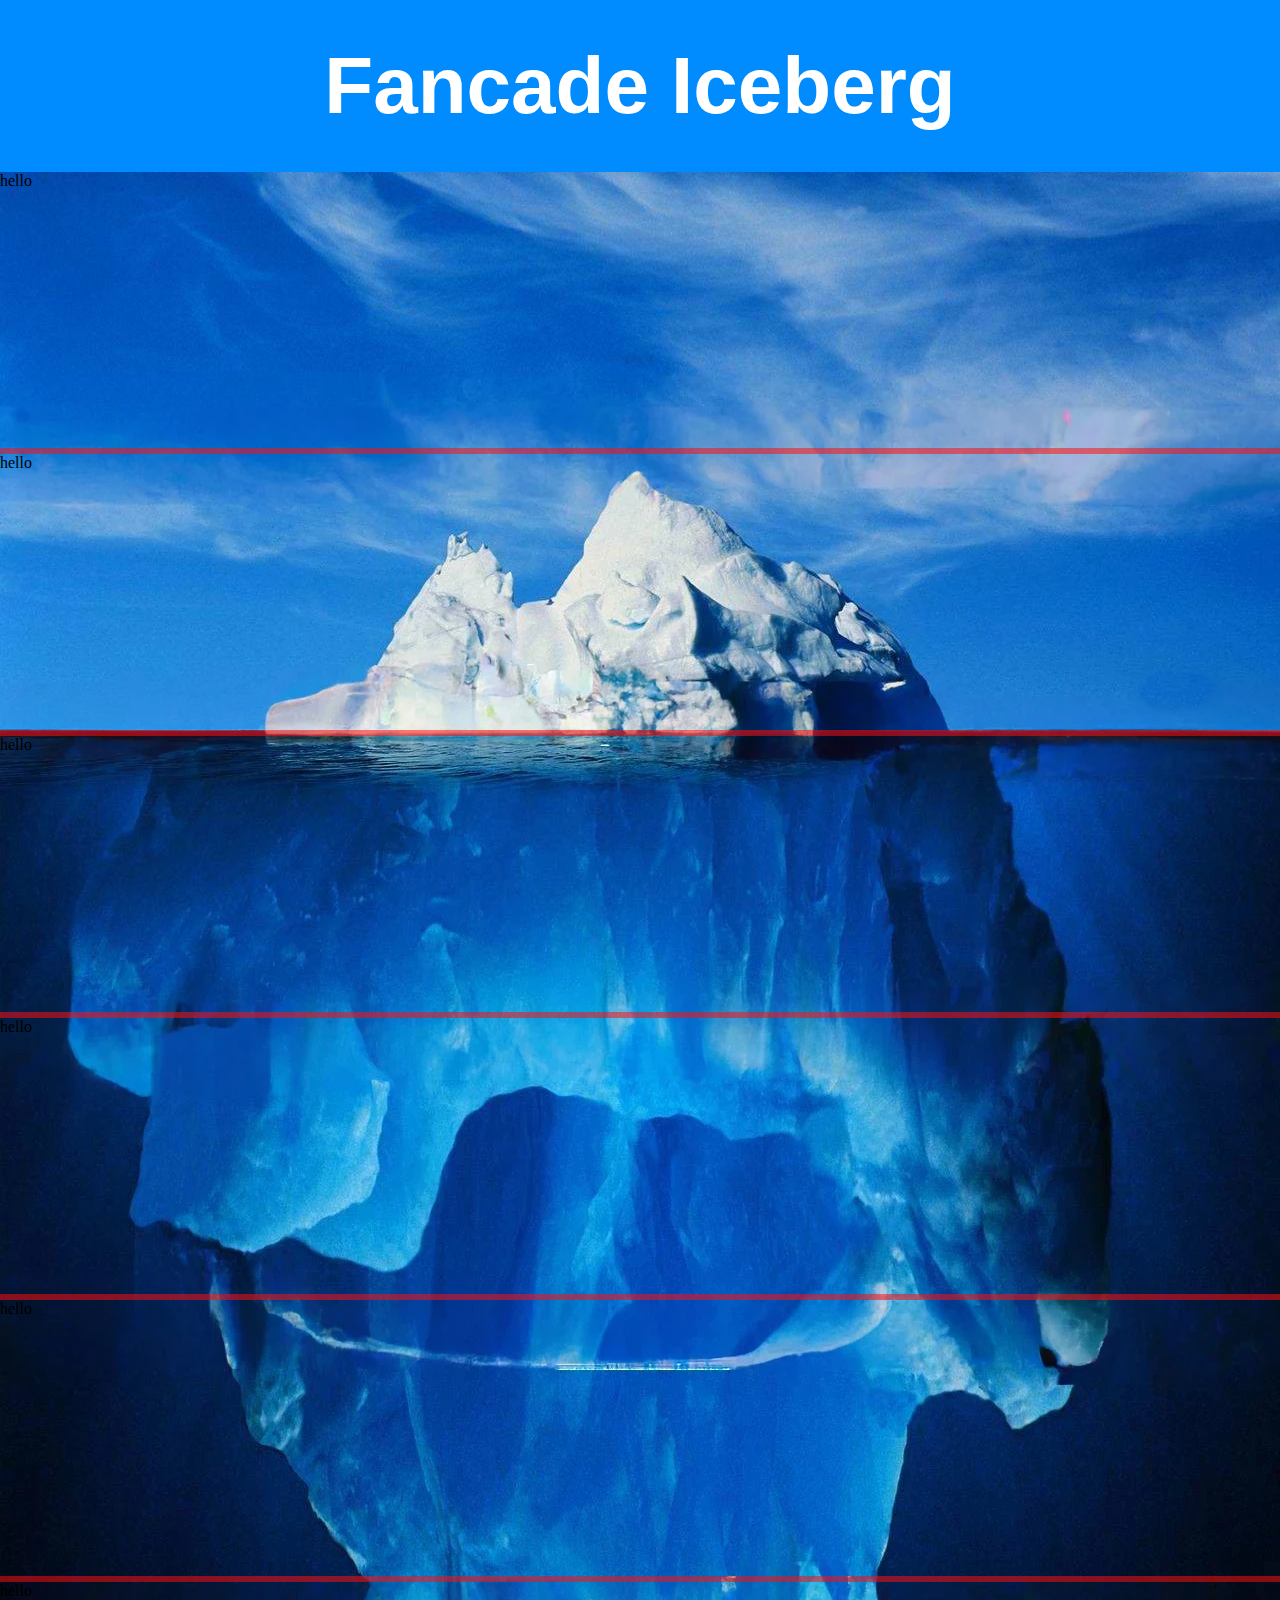
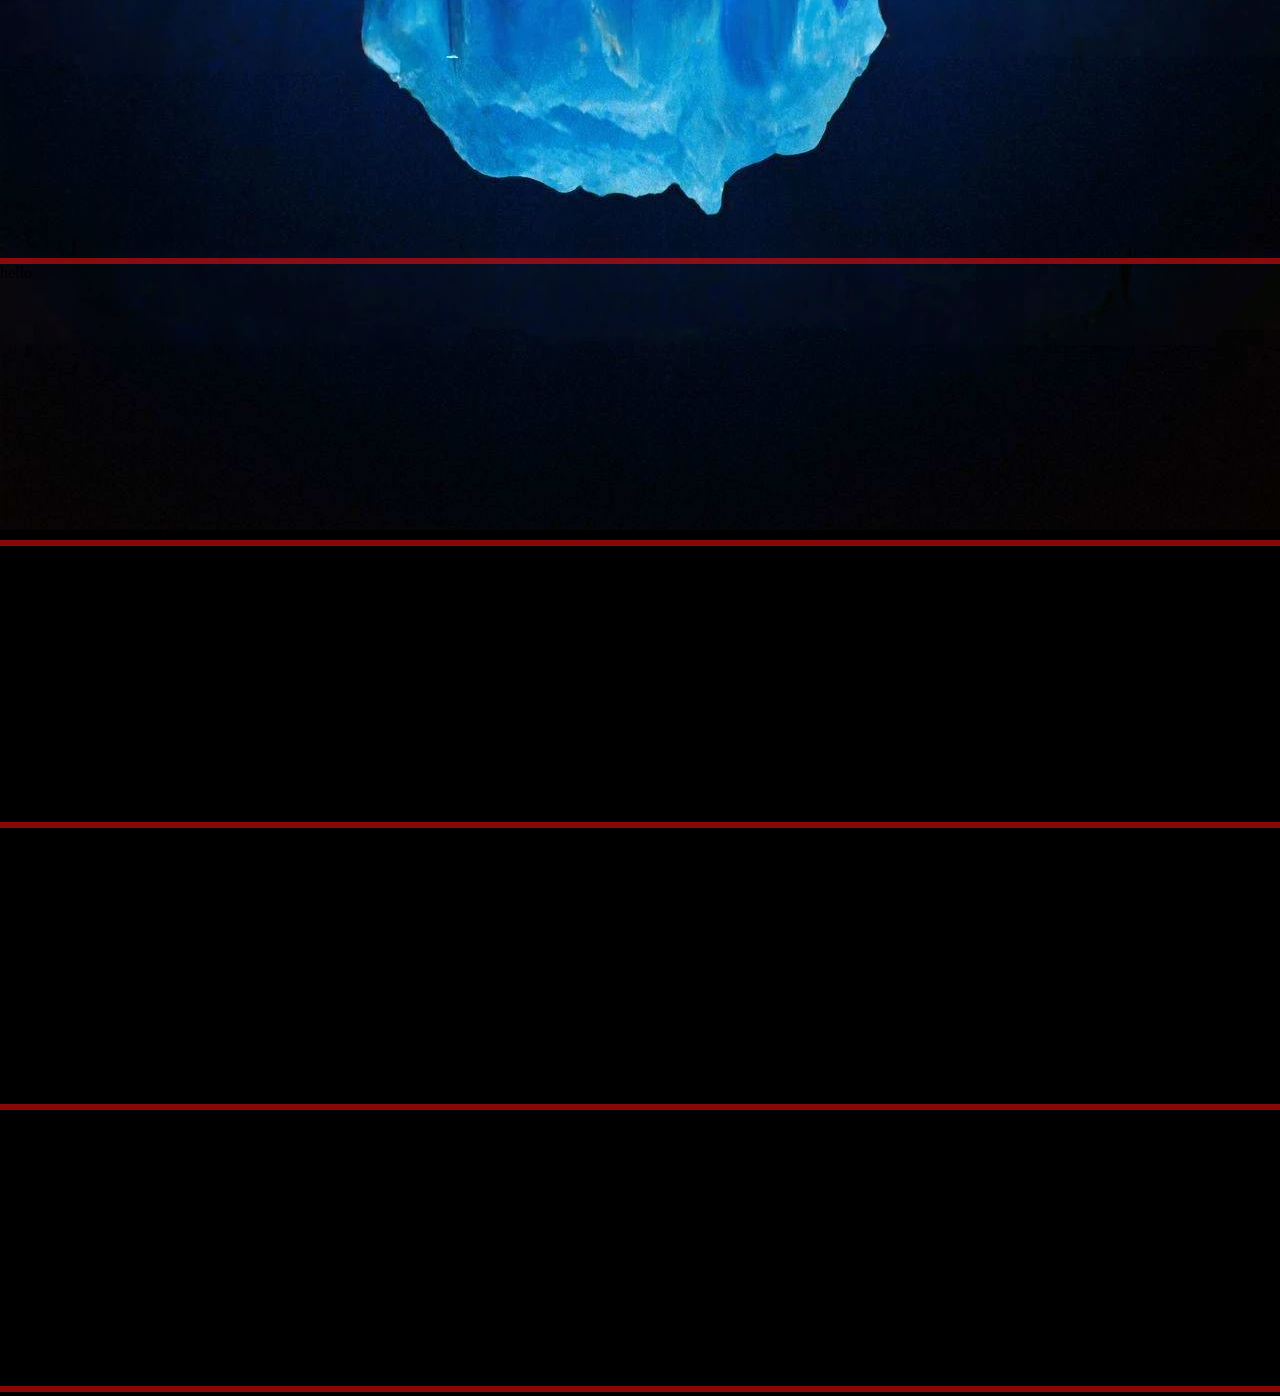
==== index.html @ 0d4ef21c "initial commit" ====
<!DOCTYPE html>
<html lang="en">
<head>
    <meta charset="UTF-8">
    <meta http-equiv="X-UA-Compatible" content="IE=edge">
    <meta name="viewport" content="width=device-width, initial-scale=1.0">
    <title>Fancade Iceberg</title>
    <link rel="stylesheet" href="style.css">
    <script src="https://ajax.googleapis.com/ajax/libs/jquery/3.6.4/jquery.min.js"></script>
    <script src="script.js"></script>
</head>
<body>
    <div id="webContainer">
        <div id="header">
            <h1>Fancade Iceberg</h1>
        </div>
        <div id="iceberg">
            <div id="tiers">
                
            </div>
        </div>
    </div>
    
</body>
</html>
---- style.css ----
* {
    margin: 0;
    padding: 0;
    }

#webContainer {
    width: 100%;
    height: auto;
    display: block;
    margin-left: auto;
    margin-right: auto;
}

#header {
    height: fit-content;
    width: 100%;
    background-color: rgb(0,140,255);
}

h1 {
    color: white;
    text-align: center;
    font-size: 80px;
    padding: 40px;
    font-family: sans-serif;
}

#iceberg {
    position: relative;
    display: inline-block;
    max-width: fit-content;
    height: fit-content;
    margin-left: auto;
    margin-right: auto;
}

#icebergImage {
    max-width: 100%;
    height: auto;
    display: block;
}

body {
    background: black
}

#tiers {
    position: absolute;
    height: 100%;
    width: 100%;
}

.tier {
    height: 10%;
    width: 100%
}
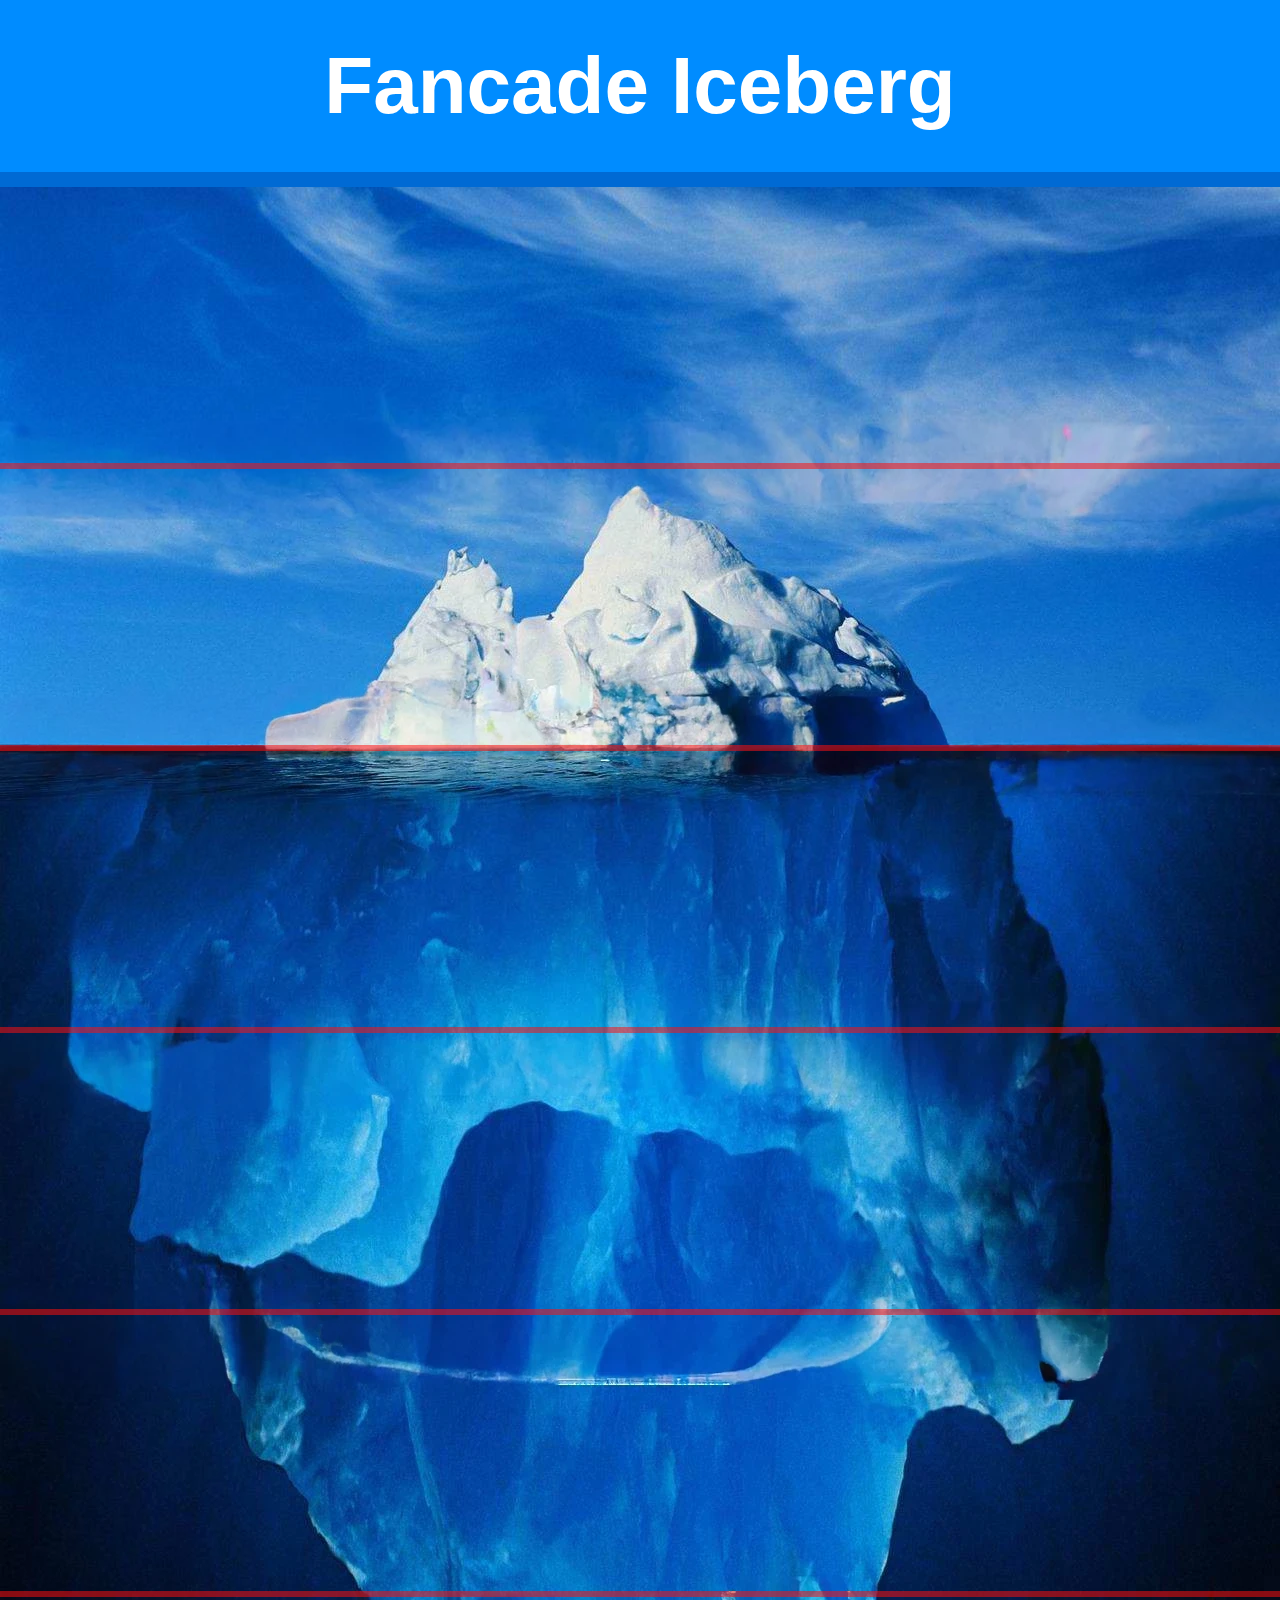
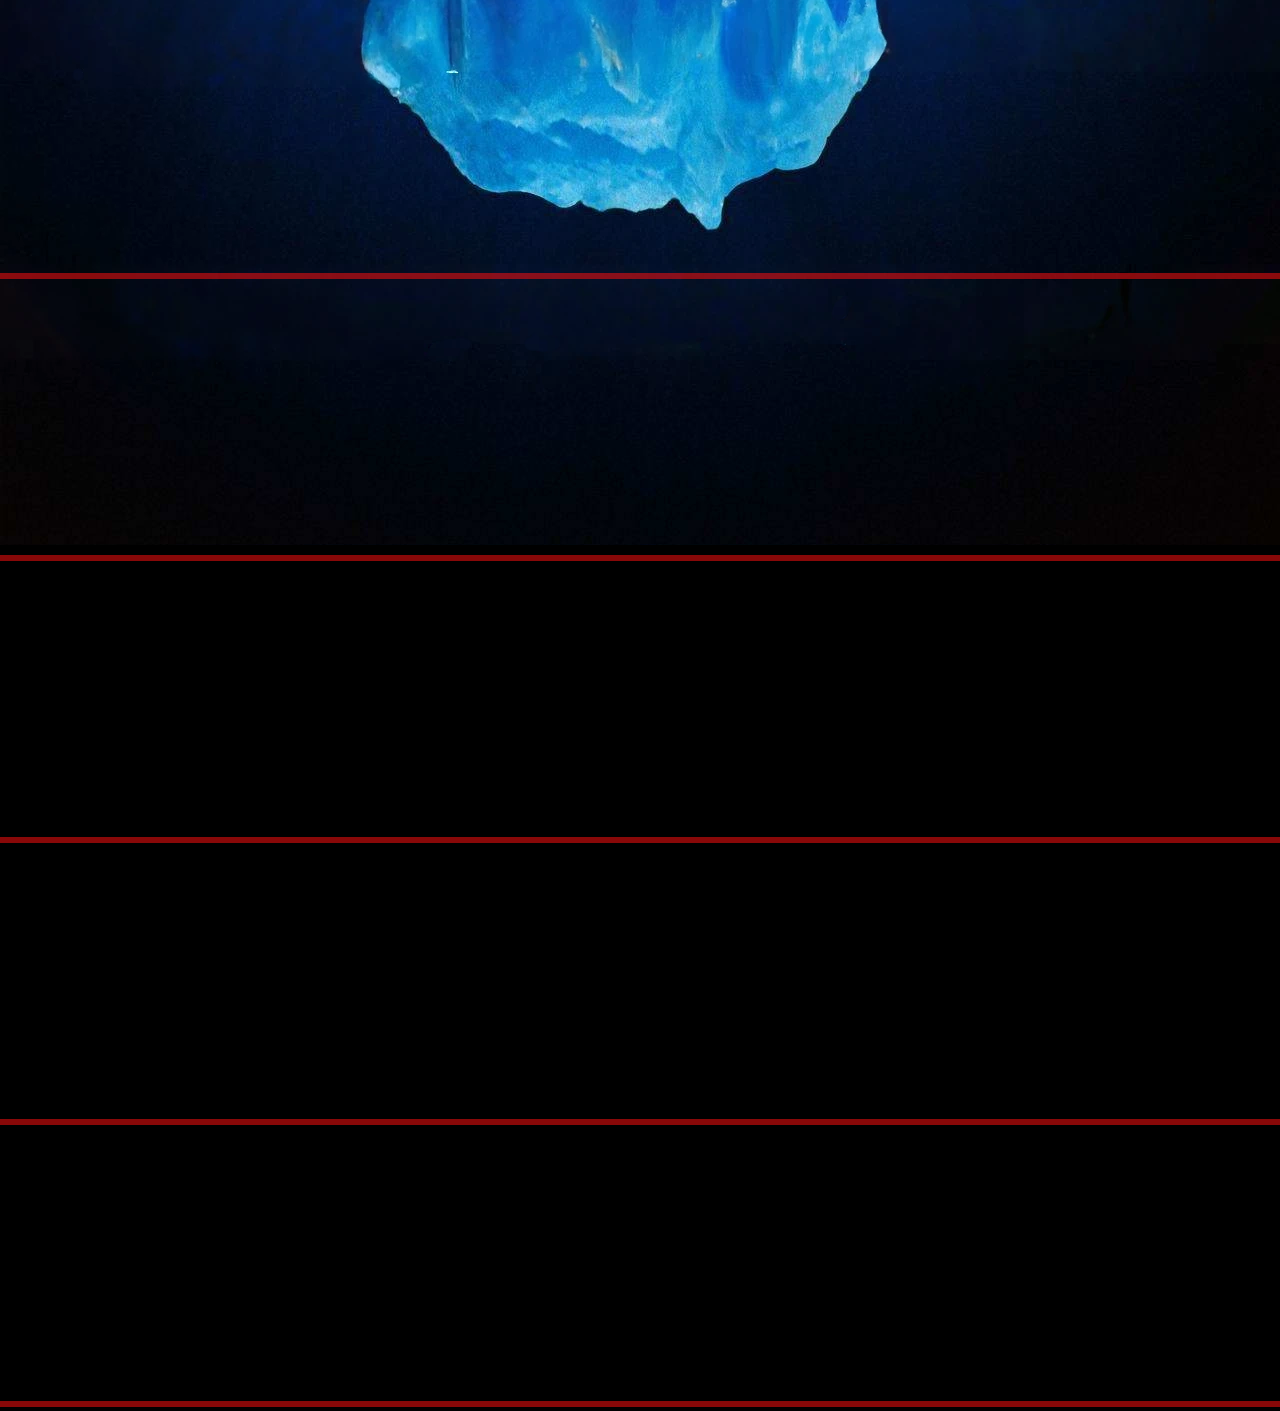
==== commit f88cd85f: "Added functionality that generates text from data" ====
--- a/index.html
+++ b/index.html
@@ -14,9 +14,10 @@
         <div id="header">
             <h1>Fancade Iceberg</h1>
         </div>
+        <div class="shade"></div>
         <div id="iceberg">
             <div id="tiers">
-                
+
             </div>
         </div>
     </div>
--- a/style.css
+++ b/style.css
@@ -15,6 +15,11 @@
     height: fit-content;
     width: 100%;
     background-color: rgb(0,140,255);
+}
+
+.shade {
+    height: 15px;
+    background-color: rgb(0,106,212);
 }
 
 h1 {
@@ -52,5 +57,20 @@
 
 .tier {
     height: 10%;
-    width: 100%
+    width: 100%;
+    display: flex;
+    flex-wrap: wrap;
+    justify-content: space-evenly;
+    align-content: space-evenly;
+}
+
+.entry {
+    display: flex;
+    align-self: auto;
+    padding: 15px;
+    font-family: sans-serif;
+    font-weight: 700;
+    font-size: larger;
+    color: red;
+    text-shadow: 2px 2px 1px black;
 }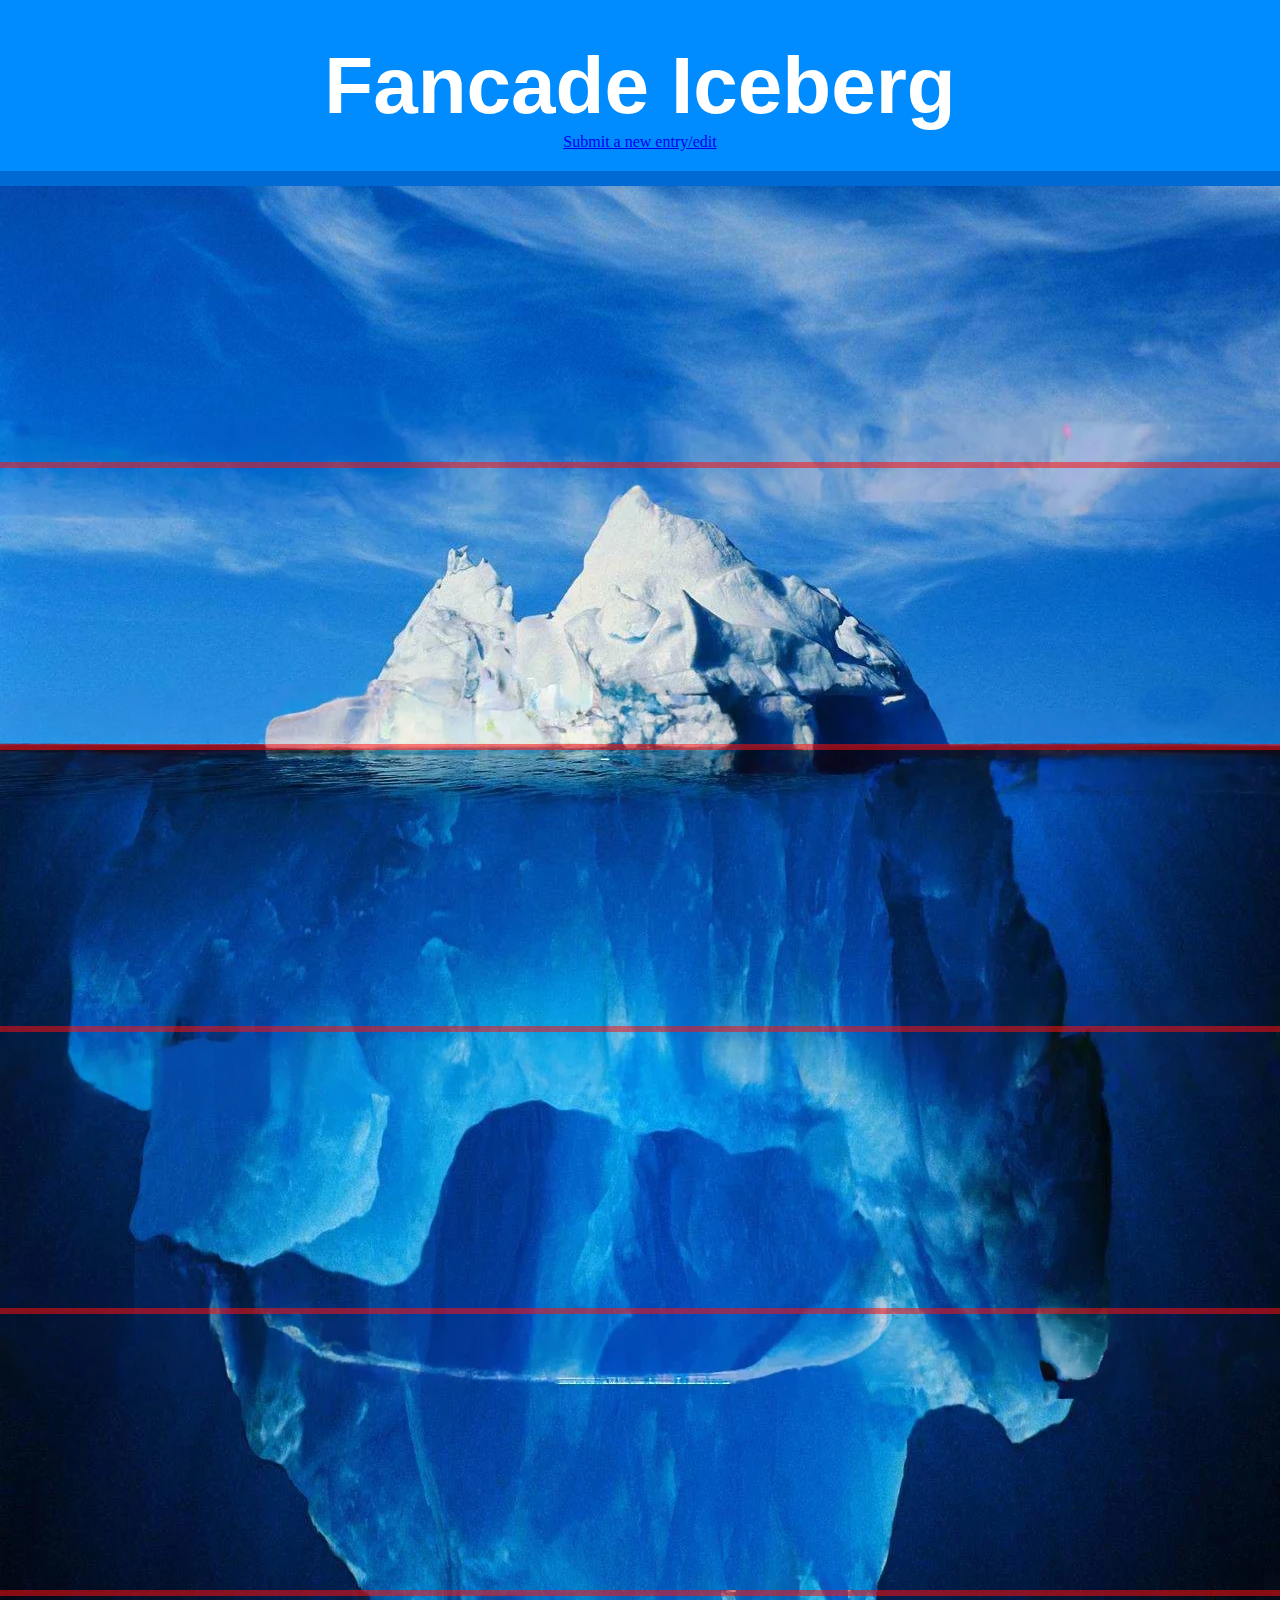
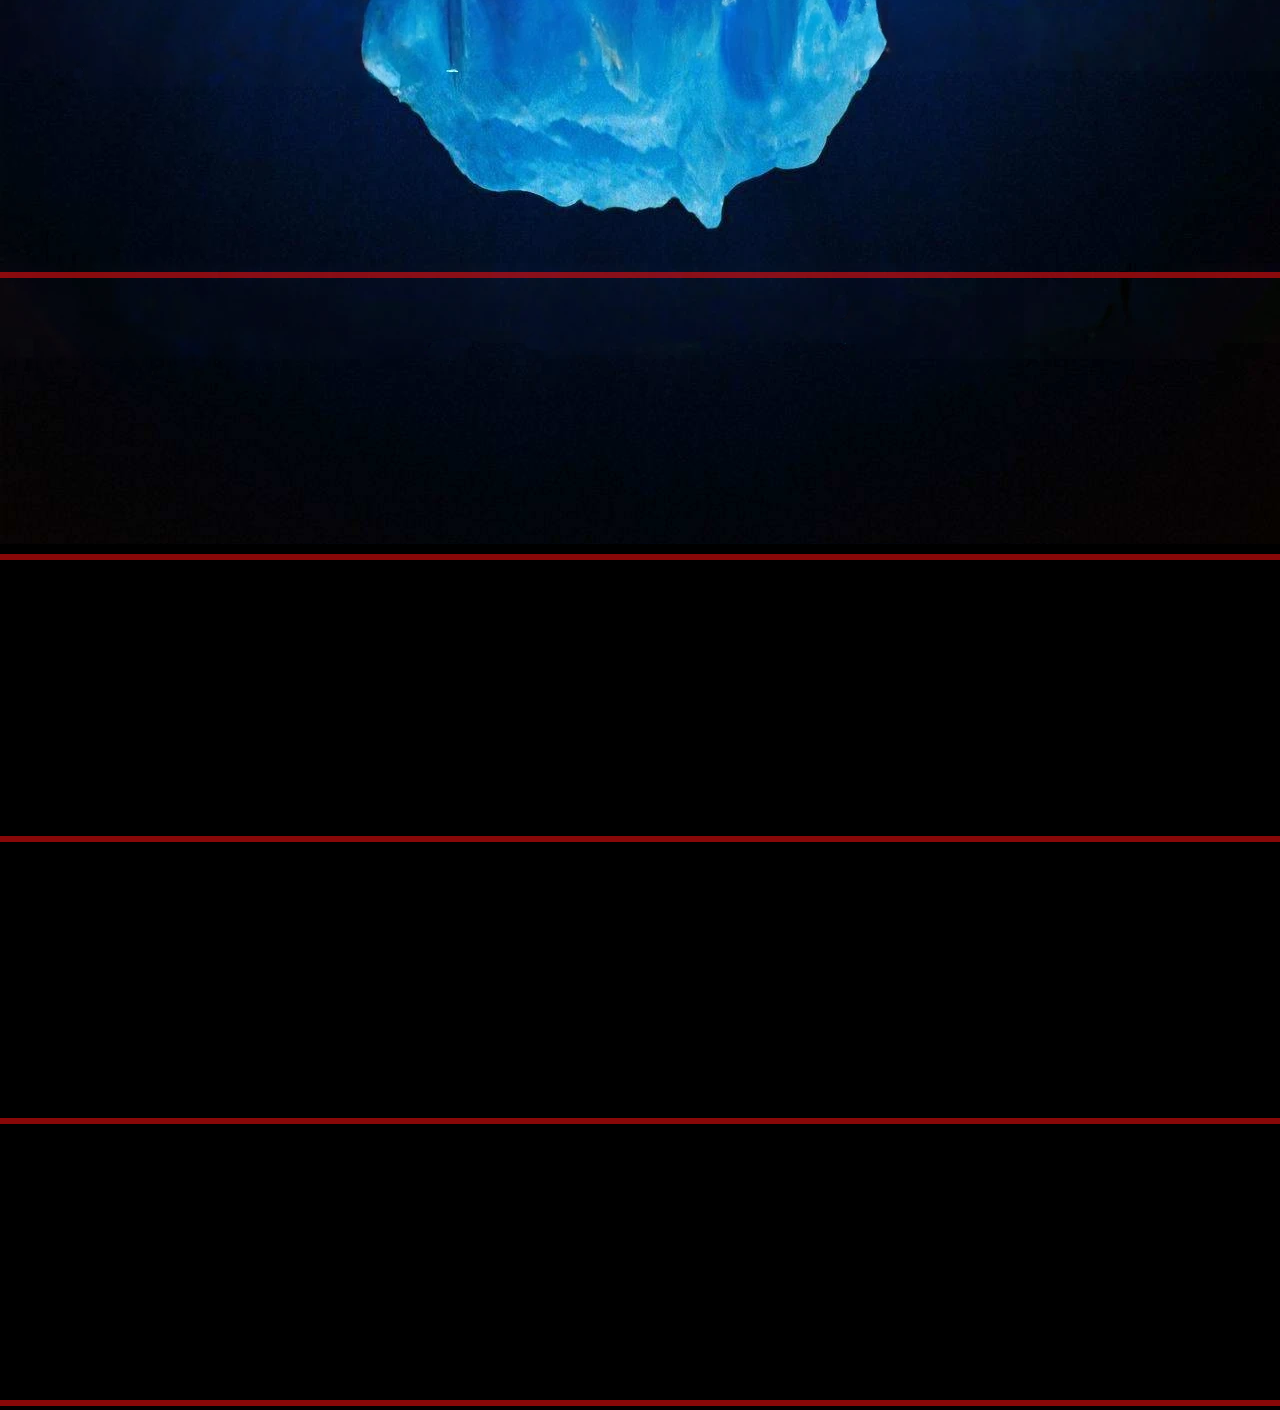
==== commit fb13d68b: "Added edit form" ====
--- a/index.html
+++ b/index.html
@@ -13,6 +13,7 @@
     <div id="webContainer">
         <div id="header">
             <h1>Fancade Iceberg</h1>
+            <p id="formLink"><a href="form.html">Submit a new entry/edit</a></p>
         </div>
         <div class="shade"></div>
         <div id="iceberg">
--- a/style.css
+++ b/style.css
@@ -27,7 +27,13 @@
     text-align: center;
     font-size: 80px;
     padding: 40px;
+    padding-bottom: 1px;
     font-family: sans-serif;
+}
+
+#formLink {
+    text-align: center;
+    padding-bottom: 20px;
 }
 
 #iceberg {
@@ -73,4 +79,42 @@
     font-size: larger;
     color: red;
     text-shadow: 2px 2px 1px black;
+}
+
+.entry:hover, .entry:active {
+    font-size: 135%;
+    color: coral;
+    cursor: pointer;
+}
+
+#newDescription {
+    width: 450px;
+    height: 175px;
+}
+
+#formContainer {
+    background-color: rgb(203, 228, 222);
+    height: fit-content;
+    max-width: 450px;
+    width: fit-content;
+    padding: 15px;
+    margin: auto;
+}
+
+#rawDataDisplayBackgorund {
+    margin: 5px;
+    margin-top: 35px;
+    padding: 5px;
+    background-color: rgb(44, 51, 51);
+}
+
+#rawDataDisplayBackgorund p {
+    color: aliceblue;
+}
+
+#submitForm {
+    margin: 20px;
+    margin-left: 5px;
+    padding: 15px;
+
 }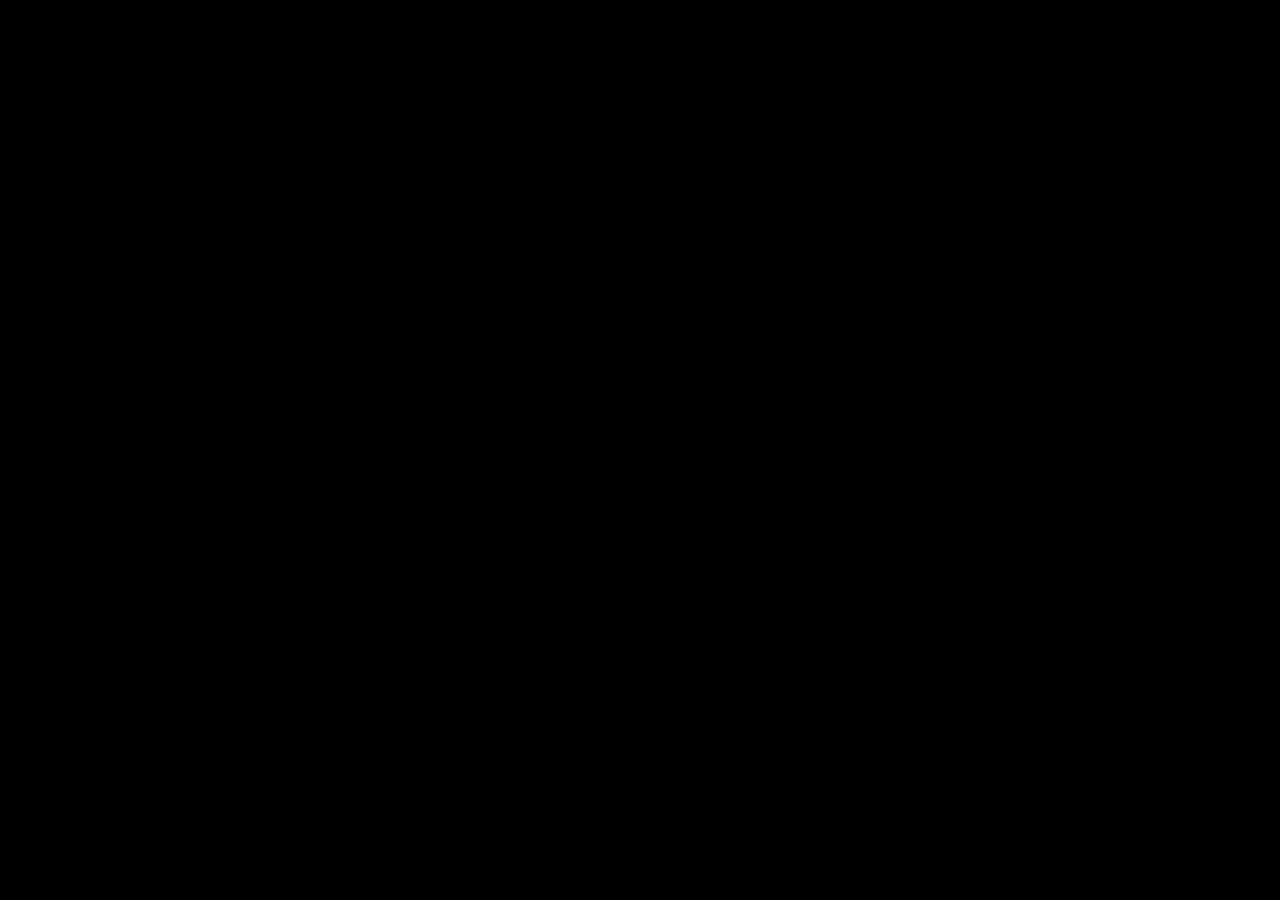
==== commit 0edcb639: "info bar" ====
--- a/index.html
+++ b/index.html
@@ -7,6 +7,7 @@
     <title>Fancade Iceberg</title>
     <link rel="stylesheet" href="style.css">
     <script src="https://ajax.googleapis.com/ajax/libs/jquery/3.6.4/jquery.min.js"></script>
+    <script src="jquery.fittext.js"></script>
     <script src="script.js"></script>
 </head>
 <body>
@@ -21,7 +22,23 @@
 
             </div>
         </div>
+
+        <div id="infoSection">
+                <h2 id="entryTitle" class="entryInfo">Title</h2>
+                <h4 id="entryCredits" class="entryInfo">Credits</h4>
+                <p id="entryDescription" class="entryInfo">Lorem ipsum, dolor sit amet consectetur adipisicing elit. Dolore aspernatur nam id voluptatem, cupiditate, velit nemo at, modi autem recusandae error incidunt. Fuga tenetur accusantium illo adipisci repellat deleniti vel.
+                    Lorem ipsum dolor sit amet consectetur adipisicing elit. Deleniti velit dolor nobis ducimus quae, incidunt dolore asperiores nulla, at nam aliquam! Repudiandae nemo assumenda beatae, hic magnam corporis necessitatibus dolore?
+                    Lorem ipsum dolor sit amet consectetur, adipisicing elit. Quos officiis suscipit, eaque quisquam architecto minus vel quibusdam veniam magnam qui voluptates hic cum, repudiandae, eius incidunt numquam dolores? Numquam, amet!
+                    Lorem ipsum dolor sit amet consectetur adipisicing elit. Error, earum maxime quibusdam adipisci labore magnam ipsum voluptates, sit dolor incidunt qui ea inventore sunt a enim libero. Eos, natus ducimus?
+                    Lorem ipsum dolor sit amet consectetur adipisicing elit. Eos in, placeat velit excepturi qui rerum laboriosam sapiente, aut officia blanditiis dolores neque vel cum minima expedita quod veritatis saepe? Repellat!
+                    Lorem ipsum dolor sit amet consectetur adipisicing elit. Iste laborum, deserunt distinctio quis a possimus dolores consequuntur error nostrum vel aliquid nesciunt ex quas consequatur similique veritatis ea. Est, nulla.
+                    Lorem ipsum dolor, sit amet consectetur adipisicing elit. Expedita quidem ea, voluptatibus officiis perferendis necessitatibus voluptates. Ad illo dolorum suscipit, excepturi reiciendis, sed quos reprehenderit ullam, facere maiores totam iusto!
+                </p>
+        </div>
+
     </div>
+
+    <div id="blackout"></div>
     
 </body>
 </html>--- a/style.css
+++ b/style.css
@@ -1,14 +1,17 @@
-* {
+*{
     margin: 0;
     padding: 0;
-    }
+}
 
 #webContainer {
     width: 100%;
-    height: auto;
+    height: 100vh;
     display: block;
     margin-left: auto;
     margin-right: auto;
+    overflow: auto !important;
+    border-top: 5px;
+    border-bottom: 5px;
 }
 
 #header {
@@ -68,12 +71,18 @@
     flex-wrap: wrap;
     justify-content: space-evenly;
     align-content: space-evenly;
+    overflow: inherit;
+    text-overflow: inherit;
+    white-space: normal;
+    text-align: justify;
 }
 
 .entry {
     display: flex;
     align-self: auto;
     padding: 15px;
+    padding-top: 5px;
+    padding-bottom: 5px;
     font-family: sans-serif;
     font-weight: 700;
     font-size: larger;
@@ -82,7 +91,6 @@
 }
 
 .entry:hover, .entry:active {
-    font-size: 135%;
     color: coral;
     cursor: pointer;
 }
@@ -117,4 +125,49 @@
     margin-left: 5px;
     padding: 15px;
 
+}
+
+#infoSection {
+    width: 100%;
+    height: 0vh;
+    background-color: rgb(39, 55, 77);
+    padding-top: 5px;
+    position: fixed;
+    bottom: 0px;
+    border-top: 5px solid black;
+    display: none;
+}
+
+#entryTitle {
+    font-size: 60px;
+    padding-top: 10px;
+    text-shadow: 5px 5px black;
+}
+
+.entryInfo {
+    font-family: sans-serif;
+    color: rgb(221, 230, 237);
+    padding-left: 25px;
+    padding-right: 25px;
+}
+
+#entryDescription {
+    padding-top: 20px;
+    padding-bottom: 10px;
+}
+
+#infoSlim {
+    width: 90%;
+    height: 100%;
+    margin-left: auto;
+    margin-right: auto;
+    overflow: auto;
+}
+
+#blackout {
+    width: 100%;
+    height: 100%;
+    background-color: black;
+    position: fixed;
+    bottom: 0px;
 }